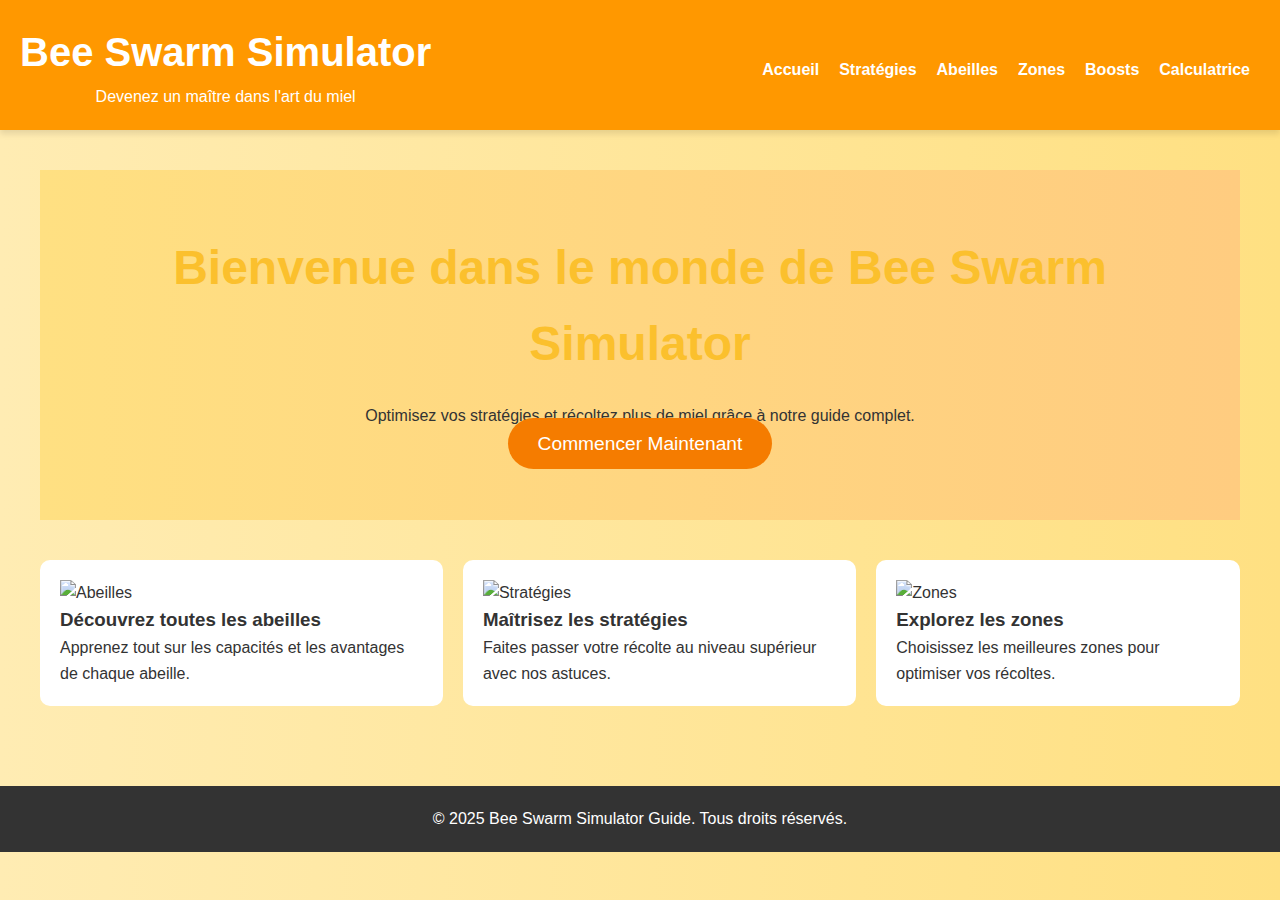
==== index.html @ 47cd2f04 "Add files via upload" ====
<!DOCTYPE html>
<html lang="fr">
<head>
    <meta charset="UTF-8">
    <meta name="viewport" content="width=device-width, initial-scale=1.0">
    <title>Bee Swarm Simulator - Guide Ultime</title>
    <link rel="stylesheet" href="styles.css">
</head>
<body class="home">
    <header>
        <div class="logo">
            <h1>Bee Swarm Simulator</h1>
            <p>Devenez un maître dans l'art du miel</p>
        </div>
        <nav>
            <ul>
                <li><a href="index.html">Accueil</a></li>
                <li><a href="strategies.html">Stratégies</a></li>
                <li><a href="abeilles.html">Abeilles</a></li>
                <li><a href="zones.html">Zones</a></li>
                <li><a href="boosts.html">Boosts</a></li>
                <li><a href="calculatrice.html">Calculatrice</a></li>
            </ul>
        </nav>
    </header>
    <main>
        <section class="hero">
            <h2>Bienvenue dans le monde de Bee Swarm Simulator</h2>
            <p>Optimisez vos stratégies et récoltez plus de miel grâce à notre guide complet.</p>
            <a href="strategies.html" class="cta-button">Commencer Maintenant</a>
        </section>
        <section class="features">
            <div class="feature-card">
                <img src="images/bee-icon.svg" alt="Abeilles">
                <h3>Découvrez toutes les abeilles</h3>
                <p>Apprenez tout sur les capacités et les avantages de chaque abeille.</p>
            </div>
            <div class="feature-card">
                <img src="images/strategy-icon.svg" alt="Stratégies">
                <h3>Maîtrisez les stratégies</h3>
                <p>Faites passer votre récolte au niveau supérieur avec nos astuces.</p>
            </div>
            <div class="feature-card">
                <img src="images/map-icon.svg" alt="Zones">
                <h3>Explorez les zones</h3>
                <p>Choisissez les meilleures zones pour optimiser vos récoltes.</p>
            </div>
        </section>
    </main>
    <footer>
        <p>© 2025 Bee Swarm Simulator Guide. Tous droits réservés.</p>
    </footer>
    <script src="scripts.js"></script>
</body>
</html>
---- styles.css ----
/* Reset CSS */
* {
  margin: 0;
  padding: 0;
  box-sizing: border-box;
}

body {
  font-family: Arial, sans-serif;
  background-color: #f8f8f8;
  color: #333;
}

header {
  background-color: #fbc02d;
  padding: 20px;
  color: white;
  display: flex;
  justify-content: space-between;
  align-items: center;
}

header h1 {
  font-size: 2rem;
}

header nav ul {
  list-style: none;
  display: flex;
}

header nav ul li {
  margin-right: 20px;
}

header nav ul li a {
  color: white;
  text-decoration: none;
  font-weight: bold;
}

header nav ul li a:hover {
  text-decoration: underline;
}

main {
  padding: 40px;
}

section {
  margin-bottom: 40px;
}

h2 {
  font-size: 2rem;
  color: #fbc02d;
}

ul {
  list-style-type: disc;
  margin-left: 20px;
}

ul li {
  margin-bottom: 10px;
}

table {
  width: 100%;
  border-collapse: collapse;
  margin-top: 20px;
}

table, th, td {
  border: 1px solid #ddd;
}

th, td {
  padding: 10px;
  text-align: center;
}

th {
  background-color: #fbc02d;
  color: white;
}

button {
  background-color: #fbc02d;
  border: none;
  color: white;
  padding: 10px 20px;
  cursor: pointer;
}

button:hover {
  background-color: #f57c00;
}

footer {
  background-color: #333;
  color: white;
  text-align: center;
  padding: 20px;
}

body {
  font-family: 'Roboto', Arial, sans-serif;
  background: linear-gradient(to right, #f8f9fa, #e3f2fd);
  color: #333;
}

header {
  background: linear-gradient(to right, #fbc02d, #f57c00);
  box-shadow: 0px 4px 6px rgba(0, 0, 0, 0.1);
}

header h1 {
  font-size: 2.5rem;
  font-weight: bold;
}

button {
  background: linear-gradient(to right, #ffb300, #f57c00);
  border-radius: 5px;
  transition: transform 0.3s, background 0.3s;
}

button:hover {
  transform: scale(1.05);
  background: #ff6f00;
}

table {
  border-radius: 10px;
  overflow: hidden;
  box-shadow: 0 4px 8px rgba(0, 0, 0, 0.1);
}

th {
  background: #fbc02d;
  font-weight: bold;
}

/* styles.css */
body.home {
  background: linear-gradient(to right, #ffecb3, #ffe082);
  color: #333;
}

body.strategies {
  background: linear-gradient(to right, #e3f2fd, #bbdefb);
}

body.abeilles {
  background: linear-gradient(to right, #c8e6c9, #a5d6a7);
}

body.zones {
  background: linear-gradient(to right, #ffcdd2, #ef9a9a);
}

body.boosts {
  background: linear-gradient(to right, #d1c4e9, #b39ddb);
}

header {
  background: #f57c00;
  color: white;
}

header nav ul li a {
  color: white;
  font-weight: bold;
  transition: color 0.3s;
}

header nav ul li a:hover {
  color: #ffe082;
}

/* styles.css */

/* Couleurs principales */
:root {
  --primary: #fbc02d;
  --secondary: #f57c00;
  --background: linear-gradient(to right, #ffecb3, #ffe082);
  --text-color: #333;
  --accent: #ff6f00;
}

body {
  font-family: 'Roboto', Arial, sans-serif;
  margin: 0;
  background: var(--background);
  color: var(--text-color);
  line-height: 1.6;
}

header {
  background: var(--primary);
  color: white;
  padding: 20px;
  text-align: center;
  position: sticky;
  top: 0;
  z-index: 1000;
  box-shadow: 0 4px 6px rgba(0, 0, 0, 0.1);
}

header h1 {
  font-size: 2.5rem;
  margin: 0;
}

header nav ul {
  list-style: none;
  padding: 0;
  display: flex;
  justify-content: center;
  margin-top: 10px;
}

header nav ul li {
  margin: 0 10px;
}

header nav ul li a {
  color: white;
  text-decoration: none;
  font-weight: bold;
  transition: color 0.3s;
}

header nav ul li a:hover {
  color: var(--accent);
}

/* Section Hero */
.hero {
  text-align: center;
  padding: 60px 20px;
  background: linear-gradient(to right, #ffe082, #ffcc80);
  color: var(--text-color);
}

.hero h2 {
  font-size: 3rem;
  margin-bottom: 20px;
}

.hero .cta-button {
  background: var(--secondary);
  color: white;
  padding: 15px 30px;
  font-size: 1.2rem;
  border-radius: 50px;
  text-decoration: none;
  transition: background 0.3s;
}

.hero .cta-button:hover {
  background: var(--accent);
}

/* Features Section */
.features {
  display: flex;
  justify-content: center;
  gap: 20px;
  margin: 40px auto;
  max-width: 1200px;
}

.feature-card {
  background: white;
  padding: 20px;
  border-radius: 10px;
  box-shadow: 0 4px 6px rgba(0, 0)
}

body.abeilles {
  background: linear-gradient(to right, #c8e6c9, #a5d6a7);
  color: #333;
}

header {
  background: #81c784;
}

.intro {
  text-align: center;
  padding: 40px 20px;
}

.bee-list {
  display: grid;
  grid-template-columns: repeat(auto-fit, minmax(250px, 1fr));
  gap: 20px;
  padding: 40px;
  max-width: 1200px;
  margin: 0 auto;
}

.bee-card {
  background: white;
  border-radius: 10px;
  box-shadow: 0 4px 6px rgba(0, 0, 0, 0.1);
  padding: 20px;
  text-align: center;
}

.bee-card img {
  width: 100px;
  margin-bottom: 10px;
}

.bee-card h3 {
  font-size: 1.5rem;
  margin-bottom: 10px;
  color: #388e3c;
}

.bee-card p {
  margin-bottom: 5px;
  color: #666;
}

.bee-card p strong {
  color: #333;
}

body.strategies {
  background: linear-gradient(to right, #e3f2fd, #bbdefb);
  color: #333;
}

header {
  background: #42a5f5;
}

.strategy {
  margin: 40px auto;
  max-width: 1200px;
}

.strategy h3 {
  font-size: 2rem;
  color: #1e88e5;
  margin-bottom: 20px;
}

.strategy-card {
  background: white;
  border-radius: 10px;
  box-shadow: 0 4px 6px rgba(0, 0, 0, 0.1);
  padding: 20px;
  margin-bottom: 20px;
  transition: transform 0.3s, box-shadow 0.3s;
}

.strategy-card:hover {
  transform: translateY(-5px);
  box-shadow: 0 6px 10px rgba(0, 0, 0, 0.15);
}

.strategy-card h4 {
  font-size: 1.5rem;
  color: #1565c0;
  margin-bottom: 10px;
}

.strategy-card p {
  color: #666;
  margin-bottom: 10px;
}

.strategy-card ul {
  list-style-type: disc;
  padding-left: 20px;
}

.strategy-card ul li {
  margin-bottom: 5px;
  color: #333;
}

body.calculatrice {
  background: linear-gradient(to right, #d1c4e9, #b39ddb);
  color: #333;
}

header {
  background: #673ab7;
}

.intro {
  text-align: center;
  padding: 40px 20px;
}

.calculator {
  max-width: 600px;
  margin: 0 auto;
  background: white;
  padding: 30px;
  border-radius: 10px;
  box-shadow: 0 4px 6px rgba(0, 0, 0, 0.1);
}

.form-group {
  margin-bottom: 20px;
}

.form-group label {
  display: block;
  font-weight: bold;
  margin-bottom: 10px;
  color: #673ab7;
}

input, select {
  width: 100%;
  padding: 10px;
  border: 1px solid #ddd;
  border-radius: 5px;
  font-size: 1rem;
}

input:focus, select:focus {
  outline: none;
  border-color: #673ab7;
  box-shadow: 0 0 5px rgba(103, 58, 183, 0.5);
}

.btn {
  background: #673ab7;
  color: white;
  padding: 10px 20px;
  font-size: 1rem;
  border: none;
  border-radius: 5px;
  cursor: pointer;
  transition: background 0.3s, transform 0.3s;
}

.btn:hover {
  background: #5e35b1;
  transform: scale(1.05);
}

#result-container {
  text-align: center;
  margin-top: 20px;
}

#resultat {
  font-size: 1.5rem;
  font-weight: bold;
  color: #5e35b1;
}

body.zones {
  background: linear-gradient(to right, #ffe082, #ffcc80);
  color: #333;
}

header {
  background: #ff9800;
}

.intro {
  text-align: center;
  padding: 40px 20px;
}

.zone-list {
  display: grid;
  grid-template-columns: repeat(auto-fit, minmax(300px, 1fr));
  gap: 20px;
  padding: 40px;
  max-width: 1200px;
  margin: 0 auto;
}

.zone-card {
  background: white;
  border-radius: 10px;
  box-shadow: 0 4px 6px rgba(0, 0, 0, 0.1);
  padding: 20px;
  text-align: center;
  transition: transform 0.3s, box-shadow 0.3s;
}

.zone-card:hover {
  transform: scale(1.05);
  box-shadow: 0 6px 10px rgba(0, 0, 0, 0.15);
}

.zone-card img {
  width: 100%;
  border-radius: 10px 10px 0 0;
  margin-bottom: 10px;
}

.zone-card h3 {
  font-size: 1.5rem;
  color: #e65100;
}

.zone-card p {
  margin-bottom: 10px;
  color: #666;
}

.zone-card p strong {
  color: #333;
}
.zone-card {
  opacity: 0;
  transform: translateY(20px);
  transition: opacity 0.5s ease-out, transform 0.5s ease-out;
}
.zone-card {
  display: flex;
  flex-direction: column;
  justify-content: space-between;
  max-height: 450px; /* Ajustez selon vos images */
}

.zone-list {
  grid-template-columns: repeat(auto-fit, minmax(250px, 1fr)); /* Plus flexible pour mobiles */
}

.intro p {
  font-size: 1.2rem;
  color: #555;
}
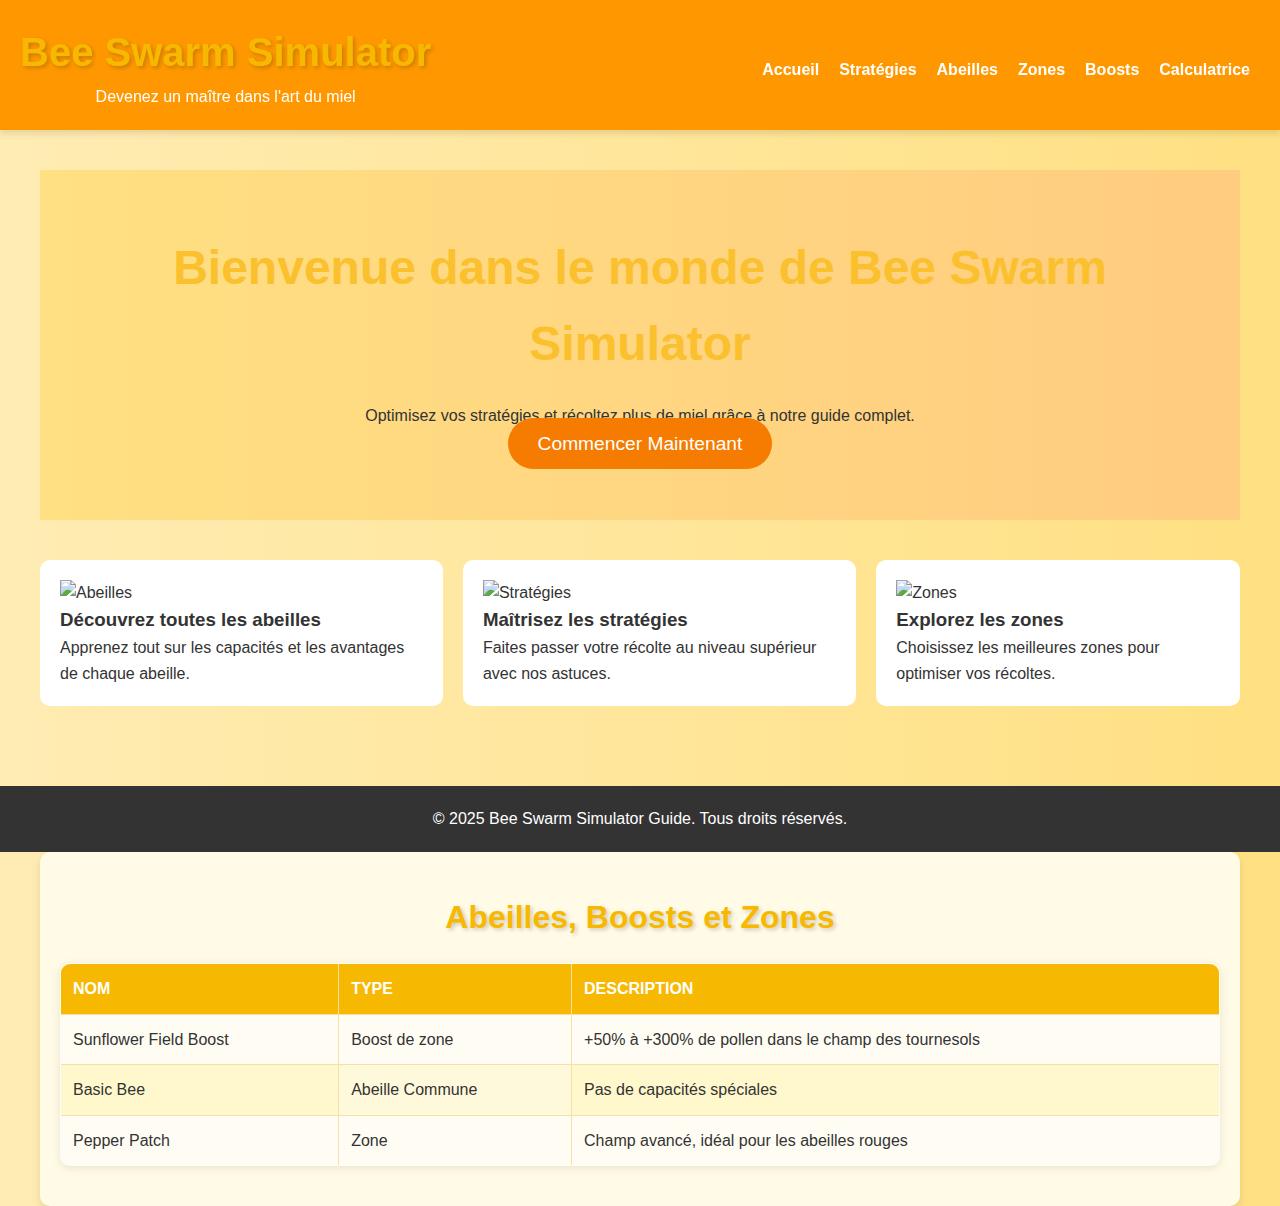
==== commit 0e7c61ff: "Update index.html" ====
--- a/index.html
+++ b/index.html
@@ -53,3 +53,43 @@
     <script src="scripts.js"></script>
 </body>
 </html>
+<!DOCTYPE html>
+<html lang="fr">
+<head>
+    <meta charset="UTF-8">
+    <meta name="viewport" content="width=device-width, initial-scale=1.0">
+    <title>Bee Swarm Simulator - Styles Jaunes</title>
+    <link rel="stylesheet" href="style.css">
+</head>
+<body>
+    <div class="container">
+        <h1>Abeilles, Boosts et Zones</h1>
+        <table>
+            <thead>
+                <tr>
+                    <th>Nom</th>
+                    <th>Type</th>
+                    <th>Description</th>
+                </tr>
+            </thead>
+            <tbody>
+                <tr>
+                    <td>Sunflower Field Boost</td>
+                    <td class="boost">Boost de zone</td>
+                    <td>+50% à +300% de pollen dans le champ des tournesols</td>
+                </tr>
+                <tr>
+                    <td>Basic Bee</td>
+                    <td class="common">Abeille Commune</td>
+                    <td>Pas de capacités spéciales</td>
+                </tr>
+                <tr>
+                    <td>Pepper Patch</td>
+                    <td class="zone">Zone</td>
+                    <td>Champ avancé, idéal pour les abeilles rouges</td>
+                </tr>
+            </tbody>
+        </table>
+    </div>
+</body>
+</html>
--- a/styles.css
+++ b/styles.css
@@ -537,3 +537,102 @@
   font-size: 1.2rem;
   color: #555;
 }
+/* Styles généraux */
+body {
+    font-family: Arial, sans-serif;
+    background-color: #fff9db; /* Fond légèrement jaune */
+    margin: 0;
+    padding: 0;
+    color: #333; /* Texte lisible */
+}
+
+h1 {
+    text-align: center;
+    color: #f7b801; /* Jaune vif */
+    margin: 20px 0;
+    text-shadow: 2px 2px 4px rgba(0, 0, 0, 0.2);
+}
+
+/* Conteneur général */
+.container {
+    max-width: 1200px;
+    margin: 0 auto;
+    padding: 20px;
+    background-color: #fffbe6; /* Fond clair */
+    box-shadow: 0 4px 8px rgba(0, 0, 0, 0.1);
+    border-radius: 10px;
+}
+
+/* Tableaux */
+table {
+    width: 100%;
+    border-collapse: collapse;
+    background-color: #fffdf3; /* Fond des tableaux */
+    box-shadow: 0 2px 10px rgba(0, 0, 0, 0.1);
+    margin-bottom: 20px;
+}
+
+th, td {
+    text-align: left;
+    padding: 12px;
+    border: 1px solid #f7e0a5; /* Lignes jaunes douces */
+}
+
+th {
+    background-color: #f7b801; /* Jaune vif */
+    color: #fff;
+    text-transform: uppercase;
+}
+
+tr:nth-child(even) {
+    background-color: #fff8cc; /* Jaune pâle */
+}
+
+tr:hover {
+    background-color: #ffe066; /* Surbrillance jaune vif */
+}
+
+/* Raretés des abeilles */
+.rarity {
+    font-weight: bold;
+    text-transform: capitalize;
+    padding: 4px 8px;
+    border-radius: 5px;
+    background-color: #ffe066; /* Jaune vif */
+    color: #333;
+}
+
+/* Couleurs spécifiques */
+.common { background-color: #fff9db; color: #333; } /* Abeilles communes */
+.rare { background-color: #f7e0a5; color: #333; } /* Abeilles rares */
+.epic { background-color: #f7b801; color: #fff; } /* Abeilles épiques */
+.legendary { background-color: #f7b801; color: #fff; } /* Abeilles légendaires */
+.mythic { background-color: #ffd700; color: #fff; } /* Abeilles mythiques */
+.event { background-color: #ffe066; color: #333; } /* Abeilles événementielles */
+
+/* Boutons et interactions */
+button {
+    background-color: #f7b801;
+    color: white;
+    border: none;
+    padding: 10px 20px;
+    font-size: 16px;
+    cursor: pointer;
+    border-radius: 5px;
+    margin: 10px 0;
+}
+
+button:hover {
+    background-color: #e6a800; /* Jaune foncé */
+}
+
+/* Liens */
+a {
+    color: #f7b801;
+    text-decoration: none;
+}
+
+a:hover {
+    color: #e6a800; /* Jaune foncé */
+    text-decoration: underline;
+}
